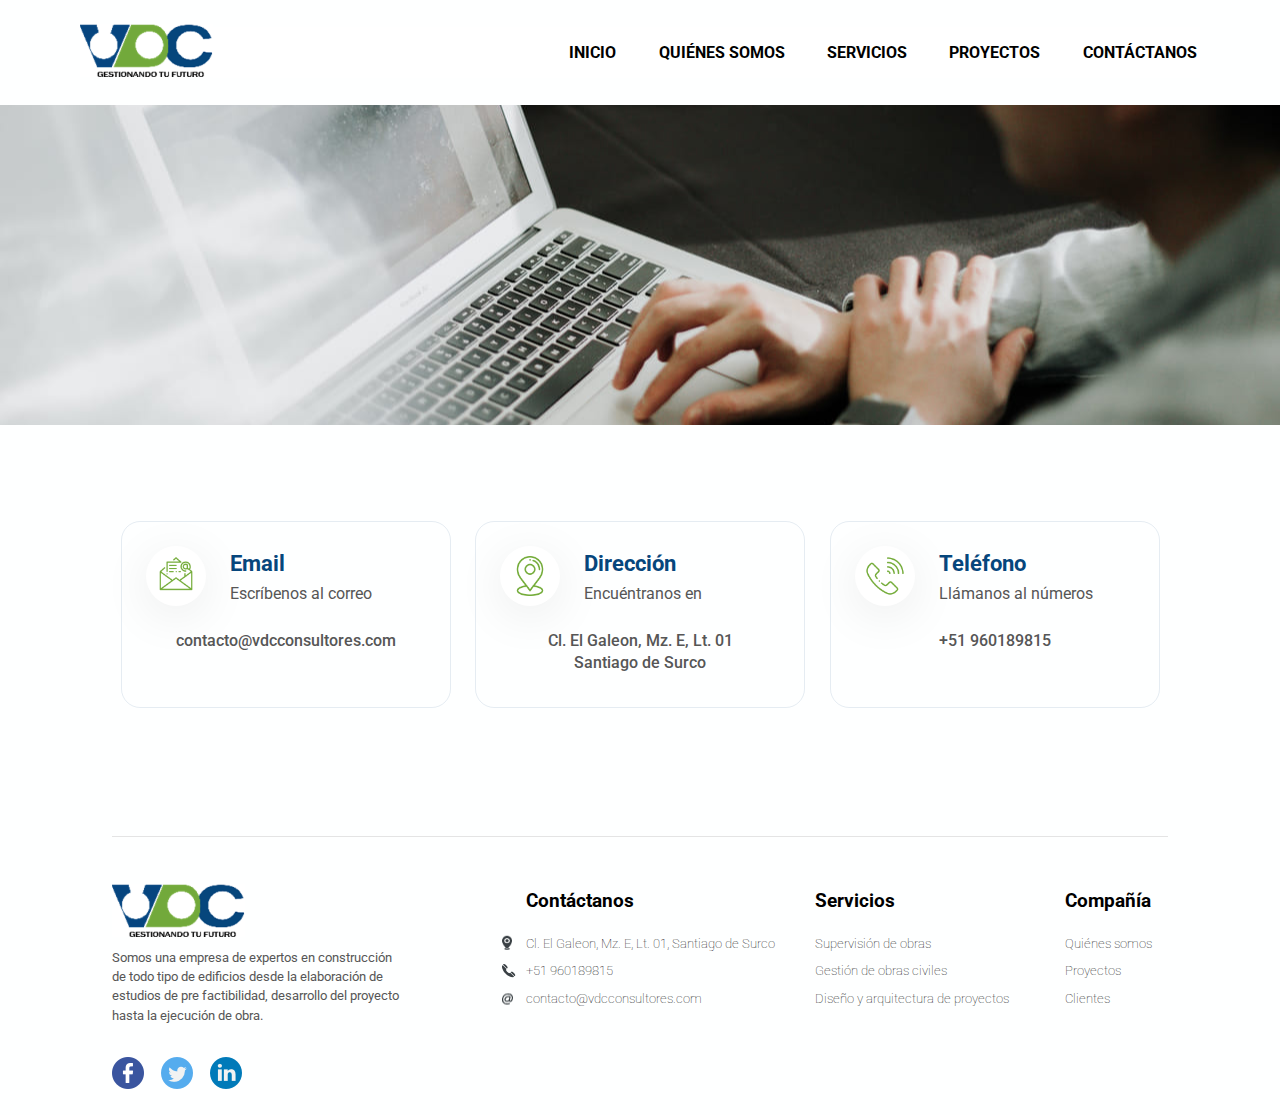
==== contacto.html @ 76307580 "Add contact page" ====
<!DOCTYPE html>
<html lang="en">
<head>
    <meta charset="UTF-8">
    <meta http-equiv="X-UA-Compatible" content="IE=edge">
    <meta name="viewport" content="width=device-width, initial-scale=1.0">

    <link rel="stylesheet" href="style/style.css">
    <link rel="stylesheet" href="style/Menu.css">
    <link rel="stylesheet" href="style/Contact/content.css">
    <link rel="stylesheet" href="style/Footer.css">

    <title>Contacto - VDC</title>
</head>
<body>
    
    <header>
        <nav>
            <a href="/" class="logo">
                <img src="img/logo_VDC.png" class="logo-img" alt="VDC">
            </a>

            <button class="burger-btn" id="menu-btn">
                <img src="img/burger_icon.png" alt="menu" width="22" id="menu-icon">
            </button>

            <div class="nav-items">
                <button class="m-close-btn" id="m-close-btn">
                    <img src="img/close_icon.png" alt="cerrar" width="22" id="menu-icon">
                </button>
                <div>
                    <a href="/" class="nav-item">
                        Inicio
                    </a>
                    <a href="/nosotros.html" class="nav-item">
                        Quiénes Somos
                    </a>
                    <a href="/servicios.html" class="nav-item">
                        Servicios
                    </a>
                    <a href="/proyectos.html" class="nav-item">
                        Proyectos
                    </a>
                    <a href="/contacto.html" class="nav-item">
                        Contáctanos
                    </a>
                </div>
            </div>
        </nav>
    </header>

    <div class="hero-section" style="background-image: url('img/contact/hero-image.jpg');">
    </div>

    <main>

        <section class="contact-container">
            <div class="contact-card">
                <div class="contact-top">
                    <div class="image">
                        <img src="img/contact/mail.png" alt="Email">
                    </div>
                    <div>
                        <h3>Email</h3>
                        <p>Escríbenos al correo</p>
                    </div>
                </div>
                <div class="contact-info">
                    <p>contacto@vdcconsultores.com</p>
                </div>
            </div>
            <div class="contact-card">
                <div class="contact-top">
                    <div class="image">
                        <img src="img/contact/location.png" alt="Location">
                    </div>
                    <div>
                        <h3>Dirección</h3>
                        <p>Encuéntranos en</p>
                    </div>
                </div>
                <div class="contact-info">
                    <p>Cl. El Galeon, Mz. E, Lt. 01 <br> Santiago de Surco</p>
                </div>
            </div>
            <div class="contact-card">
                <div class="contact-top">
                    <div class="image">
                        <img src="img/contact/phone.png" alt="Phone">
                    </div>
                    <div>
                        <h3>Teléfono</h3>
                        <p>Llámanos al números</p>
                    </div>
                </div>
                <div class="contact-info">
                    <p>+51 960189815</p>
                </div>
            </div>
        </section>

    </main>

    <footer>
        <div class="footer-container">
            <div class="company-description">
                <img src="img/logo_VDC.png" alt="CompAñía VDC">
                <p>Somos una empresa de expertos en construcción de todo tipo de edificios desde la elaboración
                     de estudios de pre factibilidad, desarrollo del proyecto hasta la ejecución de obra.</p>
            </div>
            <div class="footer-useful">
                <div class="footer-contact foo-use">
                    <h3><a href="/contacto.html">Contáctanos</a></h3>
                    <ul>
                        <li><img src="img/map-icon.png" alt="Dirección"> Cl. El Galeon, Mz. E, Lt. 01, Santiago de Surco</li>
                        <li><img src="img/phone-icon.png" alt="Teléfono"> +51 960189815</li>
                        <li><img src="img/at-icon.png" alt="mail"> contacto@vdcconsultores.com</li>
                    </ul>
                </div>
                <div class="footer-services foo-use">
                    <h3><a href="/servicios.html">Servicios</a></h3>
                    <ul>
                        <li><a>Supervisión de obras</a></li>
                        <li><a>Gestión de obras civiles</a></li>
                        <li><a>Diseño y arquitectura de proyectos</a></li>
                    </ul>
                </div>
                <div class="footer-company foo-use">
                    <h3>Compañía</h3>
                    <ul>
                        <li><a href="/nosotros.html">Quiénes somos</a></li>
                        <li><a href="/proyectos.html">Proyectos</a></li>
                        <li><a href="/contacto.html">Clientes</a></li>
                    </ul>
                </div>
            </div>
        </div>
        <div class="footer-social">
            <a href="https://www.facebook.com/" target="_blank"><img src="img/facebook.png" alt=""></a>
            <a href="https://twitter.com/" target="_blank"><img src="img/twitter.png" alt=""></a>
            <a href="https://www.linkedin.com/" target="_blank"><img src="img/linkedin.png" alt=""></a>
        </div>
    </footer>

    <script src="script/menu.js"></script>

</body>
</html>
---- style/style.css ----
@import url('https://fonts.googleapis.com/css2?family=Roboto:ital,wght@0,300;0,400;0,500;0,700;0,900;1,400&display=swap');

* {
    margin: 0;
    padding: 0;
    box-sizing: border-box;
}

:root {
    --text-color: #565656;
    --primary-color: #06467C;
    --secondary-color: #72A93B;
    --light-text-color: #757575;

    --greyish-blue-a: #06457F1A;
    --light-sky-blue: #F1F7FF;
    --light-yellow: #FFF7E3;
    --light-pink: #FFF2F8;
    --light-green: #72A93B80;
    
    --max-width: 1120px;
    --br-radius: 2rem;
    --br-radius-sm: .7rem;
    --br-radius-md: 1.5rem;
    --h2-font-size: 2rem;
    --box-shadow: 0px 10px 50px rgba(0, 0, 0, 0.05);
    --box-shadow2: 0px 10px 50px rgba(0, 0, 0, 0.08);
    --box-shadow-right: 5px 10px 50px #0000001a;
    --dark-box-shadow: 0px 4px 15px #ccc;

    --basic-transition: all ease .3s;
}

body {
    background-color: #feffff;
    font-family: 'Roboto', sans-serif;
}

main {
    width: 100%;
    padding: 0 1rem;
    overflow-x: hidden;
}

a {
    display: inline-block;
    text-decoration: none;
    color: inherit;
}

button {
    outline: none;
    background: transparent;
    border: 1px solid transparent;
    font-size: inherit;
    cursor: pointer;
    font-family: inherit;
}

.on-desktop, .on-desktop-b {
    display: none;
}

.on-mobile {
    display: inline-block;
}

.hero-section {
    width: 100%;
    height: 320px;
    background-color: var(--primary-color);
    background-repeat: no-repeat;
    background-position: center center;
    background-size: cover;
}

.primary-color { color: var(--primary-color) }
.secondary-color { color: var(--secondary-color) }

._14x18 {
    width: 14px;
    height: 18px;
}

@media (min-width: 678px) {
    :root {
        --br-radius: 3.4rem;
        --br-radius-sm: 1.2rem;
        --br-radius-md: 1.8rem;
        --h2-font-size: 2.18rem;
    }
    main {
        padding: 0 1rem 0 1.5rem;
    }
    .on-mobile {
        display: none;
    }
    .on-desktop {
        display: inline-block;
    }
    .on-desktop-b {
        display: block;
    }
    button {
        transition: var(--basic-transition);
    }
}

@media (min-width: 678px) {
    main {
        padding: 0 1rem;
    }
}
---- style/Menu.css ----
header {
    position: relative;
    width: 100%;
    height: fit-content;
    padding: 1.5rem 1rem;
}

nav {
    width: 100%;
    max-width: var(--max-width);
    margin: auto;
    display: flex;
    justify-content: space-between;
    align-items: center;
}

.nav-items {
    position: fixed;
    top: 0;
    left: 0;
    display: none;
    flex-wrap: wrap;
    width: 100%;
    height: 100vh;
    justify-content: center;
    align-items: center;
    z-index: 10;
    background-color: #fffffffa;
}

.nav-items .m-close-btn {
    position: absolute;
    top: 3rem;
    right: 1rem;
}

.nav-items > div {
    width: 100%;
}

.nav-item {
    width: 100%;
    text-transform: uppercase;
    padding: 1rem .2rem;
    text-align: center;
    font-weight: bold;
}

@media (min-width: 870px) {
    .burger-btn, .m-close-btn {
        display: none;
    }
    .nav-items {
        position: unset;
        display: flex;
        height: fit-content;
        justify-content: flex-end;
    }
    .nav-items > div {
        width: fit-content;
    }
    .nav-item {
        width: fit-content;
        margin: 0 1rem;
    }
    .nav-item:last-child {
        margin-right: 0;
    }
}
---- style/Contact/content.css ----
.contact-container {
    display: flex;
    flex-wrap: wrap;
    justify-content: space-evenly;
    width: 100%;
    max-width: var(--max-width);
    margin: 3rem auto;
    padding: 2rem 1rem;
}

.contact-card {
    width: 100%;
    max-width: 330px;
    padding: 1.5rem;
    border: 1px solid var(--greyish-blue-a);
    border-radius: var(--br-radius-sm);
    margin: 1rem 0; /**/
    color: var(--text-color);
}

.contact-top {
    display: flex;
    width: 100%;
    align-items: center;
    margin-bottom: 1.5rem;
    cursor: default;
}

.contact-card .image {
    width: 60px;
    max-width: 60px;
    height: 60px;
    padding: 10px;
    margin-right: 1.5rem;
    border-radius: 50%;
    box-shadow: var(--box-shadow2);
    background-color: white;
}

.contact-card img {
    width: 100%;
    height: 100%;
}

.contact-top h3 {
    margin-bottom: .5rem;
    color: var(--primary-color);
}

.contact-info p {
    text-align: center;
    line-height: 1.4;
    font-weight: 500;
}

@media (min-width: 1000px) {
    .contact-container {
        flex-wrap: nowrap;
    }
    .contact-card {
        transition: background ease .3s;
        padding-bottom: 2rem;
    }
    .contact-card:hover {
        background-color: #013c6d;
        color: white;
        box-shadow: var(--box-shadow2);
    }
    .contact-card h3 {
        font-size: 1.4rem;
    }
    .contact-card:hover h3 {
        color: var(--secondary-color);
    }
    .contact-card .image {
        transition: background ease .2s;
    }
    .contact-card img {
        margin-right: 2rem;
        transition: all ease .3s;
    }
    .contact-top:hover .image {
        background-color: var(--secondary-color);
    }
    .contact-top:hover img {
        filter: brightness(0) invert(1);
    }
}
---- style/Footer.css ----
footer {
    padding: 2rem 2em 1rem;
    width: 100%;
    max-width: var(--max-width);
    margin: 1rem auto 0;
}

.footer-container {
    position: relative;
    width: 100%;
    display: flex;
    flex-direction: column;
    flex-wrap: wrap;
    justify-content: center;
    align-items: center;
}

.footer-container::before {
    position: absolute;
    content: "";
    top: -2rem;
    left: 0;
    width: 100%;
    border-top: 1px solid #E4E4E4;
}

.company-description {
    max-width: 380px;
    color: var(--text-color);
    font-size: .8rem;
    line-height: 1.5;
    padding: 1rem 0;
}

.company-description img {
    display: block;
    margin: auto;
    margin-bottom: 1rem;
}

.footer-useful {
    width: fit-content;
    /* max-width: 380px; */
    display: flex;
    flex-direction: column;
}

.foo-use {
    padding-top: 1rem;
    padding-bottom: 2rem;
}

.foo-use h3 {
    margin-bottom: 1rem;
}

.foo-use li {
    font-size: .9rem;
    margin-bottom: .5rem;
    list-style: none;
}

.foo-use li img {
    display: none;
}

.footer-social {
    width: fit-content;
    margin: auto;
    padding-top: 1rem;
    margin-bottom: .4rem;
}

.footer-social a {
    margin-right: 1rem;
}

.footer-social a:last-child {
    margin-right: 0;
}

@media (min-width: 420px) {
    .footer-useful {
        width: 100%;
        max-width: 250px;
    }
    .foo-use li {
        position: relative;
    }
    .foo-use li img {
        display: block;
        position: absolute;
        left: -1.5rem;
        top: 50%;
        transform: translateY(-50%);
        max-height: .9rem;
    }
}

@media (min-width: 720px) {
    .footer-useful {
        width: 100%;
        max-width: 100%;
        justify-content: center;
        flex-direction: row;
    }
    .foo-use {
        width: fit-content;
        padding: 1rem;
    }
    .foo-use li img {
        display: none;
    }
}

@media (min-width: 1000px) {
    footer {
        margin-top: 2rem;
    }
    .footer-container {
        flex-direction: row;
        flex-wrap: nowrap;
        justify-content: space-between;
    }
    .company-description {
        max-width: 290px;
    }
    .company-description img {
        margin-left: 0;
        margin-bottom: .7rem;
    }
    .footer-useful {
        width: fit-content;
    }
    .foo-use h3 {
        margin-bottom: 1.5rem;
    }
    .foo-use li {
        font-size: .8rem;
        font-weight: lighter;
        margin-bottom: .8rem;
    }
    .footer-services {
        margin-left: .5rem;
    }
    .footer-contact {
        margin-left: 1.5rem;
    }
    .foo-use li img {
        display: block;
    }
    .footer-company {
        margin-left: 1.5rem;
    }
    .footer-social {
        width: 100%;
    }
    .footer-social a {
        margin-right: .8rem;
    }
}
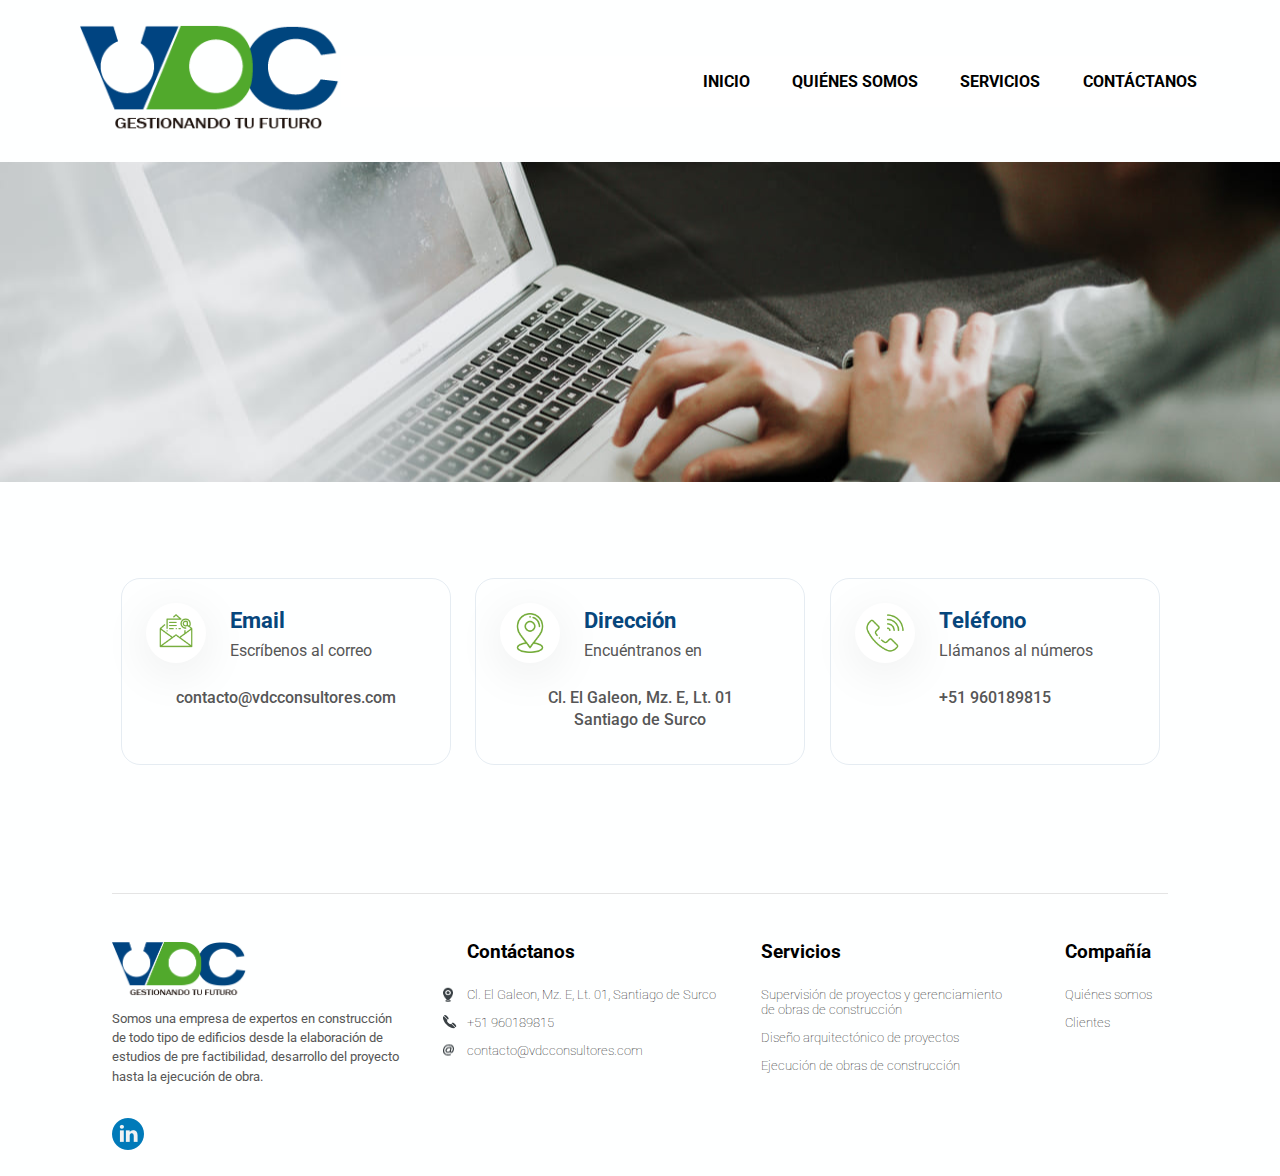
==== commit 5f7f5f7b: "Update Contact page" ====
--- a/contacto.html
+++ b/contacto.html
@@ -8,6 +8,7 @@
     <link rel="stylesheet" href="style/style.css">
     <link rel="stylesheet" href="style/Menu.css">
     <link rel="stylesheet" href="style/Contact/content.css">
+    <link rel="stylesheet" href="style/Contact/contact-form.css">
     <link rel="stylesheet" href="style/Footer.css">
 
     <title>Contacto - VDC</title>
@@ -38,9 +39,9 @@
                     <a href="/servicios.html" class="nav-item">
                         Servicios
                     </a>
-                    <a href="/proyectos.html" class="nav-item">
+                    <!-- <a href="/proyectos.html" class="nav-item">
                         Proyectos
-                    </a>
+                    </a> -->
                     <a href="/contacto.html" class="nav-item">
                         Contáctanos
                     </a>
@@ -99,6 +100,19 @@
             </div>
         </section>
 
+        <!-- <section class="contact-form">
+            <h2>Contáctanos</h2>
+            <form>
+                <div class="formgroup">
+                    <input class="contact-half" type="text" placeholder="Nombre" required>
+                    <input class="contact-half" type="email" id="" placeholder="Email" required>
+                </div>
+                <input type="text" placeholder="Asunto" required>
+                <textarea name="" id="" rows="3" placeholder="Mensaje" required></textarea>
+                <button type="submit">Envíar</button>
+            </form>
+        </section> -->
+
     </main>
 
     <footer>
@@ -120,24 +134,24 @@
                 <div class="footer-services foo-use">
                     <h3><a href="/servicios.html">Servicios</a></h3>
                     <ul>
-                        <li><a>Supervisión de obras</a></li>
-                        <li><a>Gestión de obras civiles</a></li>
-                        <li><a>Diseño y arquitectura de proyectos</a></li>
+                        <li><a href="/servicios/supervicion.html">Supervisión de proyectos y gerenciamiento de obras de construcción</a></li>
+                        <li><a>Diseño arquitectónico de proyectos</a></li>
+                        <li><a>Ejecución de obras de construcción</a></li>
                     </ul>
                 </div>
                 <div class="footer-company foo-use">
                     <h3>Compañía</h3>
                     <ul>
                         <li><a href="/nosotros.html">Quiénes somos</a></li>
-                        <li><a href="/proyectos.html">Proyectos</a></li>
+                        <!-- <li><a href="proyectos.html">Proyectos</a></li> -->
                         <li><a href="/contacto.html">Clientes</a></li>
                     </ul>
                 </div>
             </div>
         </div>
         <div class="footer-social">
-            <a href="https://www.facebook.com/" target="_blank"><img src="img/facebook.png" alt=""></a>
-            <a href="https://twitter.com/" target="_blank"><img src="img/twitter.png" alt=""></a>
+            <!-- <a href="https://www.facebook.com/" target="_blank"><img src="img/facebook.png" alt=""></a> -->
+            <!-- <a href="https://twitter.com/" target="_blank"><img src="img/twitter.png" alt=""></a> -->
             <a href="https://www.linkedin.com/" target="_blank"><img src="img/linkedin.png" alt=""></a>
         </div>
     </footer>
--- a/style/style.css
+++ b/style/style.css
@@ -22,7 +22,7 @@
     --br-radius: 2rem;
     --br-radius-sm: .7rem;
     --br-radius-md: 1.5rem;
-    --h2-font-size: 2rem;
+    --h2-font-size: 2.5rem;
     --box-shadow: 0px 10px 50px rgba(0, 0, 0, 0.05);
     --box-shadow2: 0px 10px 50px rgba(0, 0, 0, 0.08);
     --box-shadow-right: 5px 10px 50px #0000001a;
@@ -39,7 +39,7 @@
 main {
     width: 100%;
     padding: 0 1rem;
-    overflow-x: hidden;
+    overflow: hidden;
 }
 
 a {
@@ -87,7 +87,7 @@
         --br-radius: 3.4rem;
         --br-radius-sm: 1.2rem;
         --br-radius-md: 1.8rem;
-        --h2-font-size: 2.18rem;
+        --h2-font-size: 2.3rem;
     }
     main {
         padding: 0 1rem 0 1.5rem;
--- a/style/Menu.css
+++ b/style/Menu.css
@@ -12,6 +12,10 @@
     display: flex;
     justify-content: space-between;
     align-items: center;
+}
+
+nav .logo-img {
+    height: 80px;
 }
 
 .nav-items {
@@ -50,6 +54,9 @@
     .burger-btn, .m-close-btn {
         display: none;
     }
+    nav .logo-img {
+        height: 110px;
+    }
     .nav-items {
         position: unset;
         display: flex;
--- a/style/Contact/contact-form.css
+++ b/style/Contact/contact-form.css
@@ -0,0 +1,84 @@
+.contact-form {
+    width: 100%;
+    max-width: var(--max-width);
+    margin: 1rem auto;
+}
+
+.contact-form h2 {
+    font-size: var(--h2-font-size);
+    text-align: center;
+}
+
+.contact-form form {
+    width: 100%;
+    max-width: 700px;
+    margin: auto;
+    padding: 2rem 1rem;
+}
+
+.contact-form input,
+.contact-form textarea {
+    width: 100%;
+    max-width: 100%;
+    padding: .9rem 1.4rem;
+    outline: none;
+    border: 1px solid var(--greyish-blue-a);
+    border-radius: var(--br-radius-sm);
+    font-family: inherit;
+    font-size: 1rem;
+    margin-bottom: 1rem;
+    transition: border ease .2s;
+}
+
+.contact-form input:focus,
+.contact-form textarea:focus {
+    border: 1px solid var(--primary-color);
+    box-shadow: var(--box-shadow);
+}
+
+.contact-form textarea {
+    min-width: 100%;
+    min-height: 100px;
+}
+
+.formgroup {
+    width: 100%;
+    display: flex;
+}
+
+.contact-form button {
+    padding: .8rem 1.5rem;
+    color: white;
+    border-radius: var(--br-radius);
+    background-color: var(--primary-color);
+    font-weight: 500;
+    font-size: 1.1rem;
+}
+
+.contact-form button:hover {
+    opacity: .8;
+}
+
+.contact-form button:active {
+    opacity: .6;
+    transform: scale(1.05);
+}
+
+@media (min-width: 550px) {
+    .contact-form form {
+        padding: 2rem;
+    }
+}
+
+@media (min-width: 680px) {
+    .formgroup {
+        justify-content: space-between;
+    }
+    .contact-half {
+        width: 50% !important;
+        max-width: 50% !important;
+    }
+    .contact-half:first-child {
+        margin-right: 1rem;
+    }
+}
--- a/style/Footer.css
+++ b/style/Footer.css
@@ -71,6 +71,10 @@
     margin-bottom: .4rem;
 }
 
+.company-description img {
+    height: 57px;
+}
+
 .footer-social a {
     margin-right: 1rem;
 }
@@ -141,7 +145,8 @@
         margin-bottom: .8rem;
     }
     .footer-services {
-        margin-left: .5rem;
+        margin-left: .8rem;
+        max-width: 280px;
     }
     .footer-contact {
         margin-left: 1.5rem;
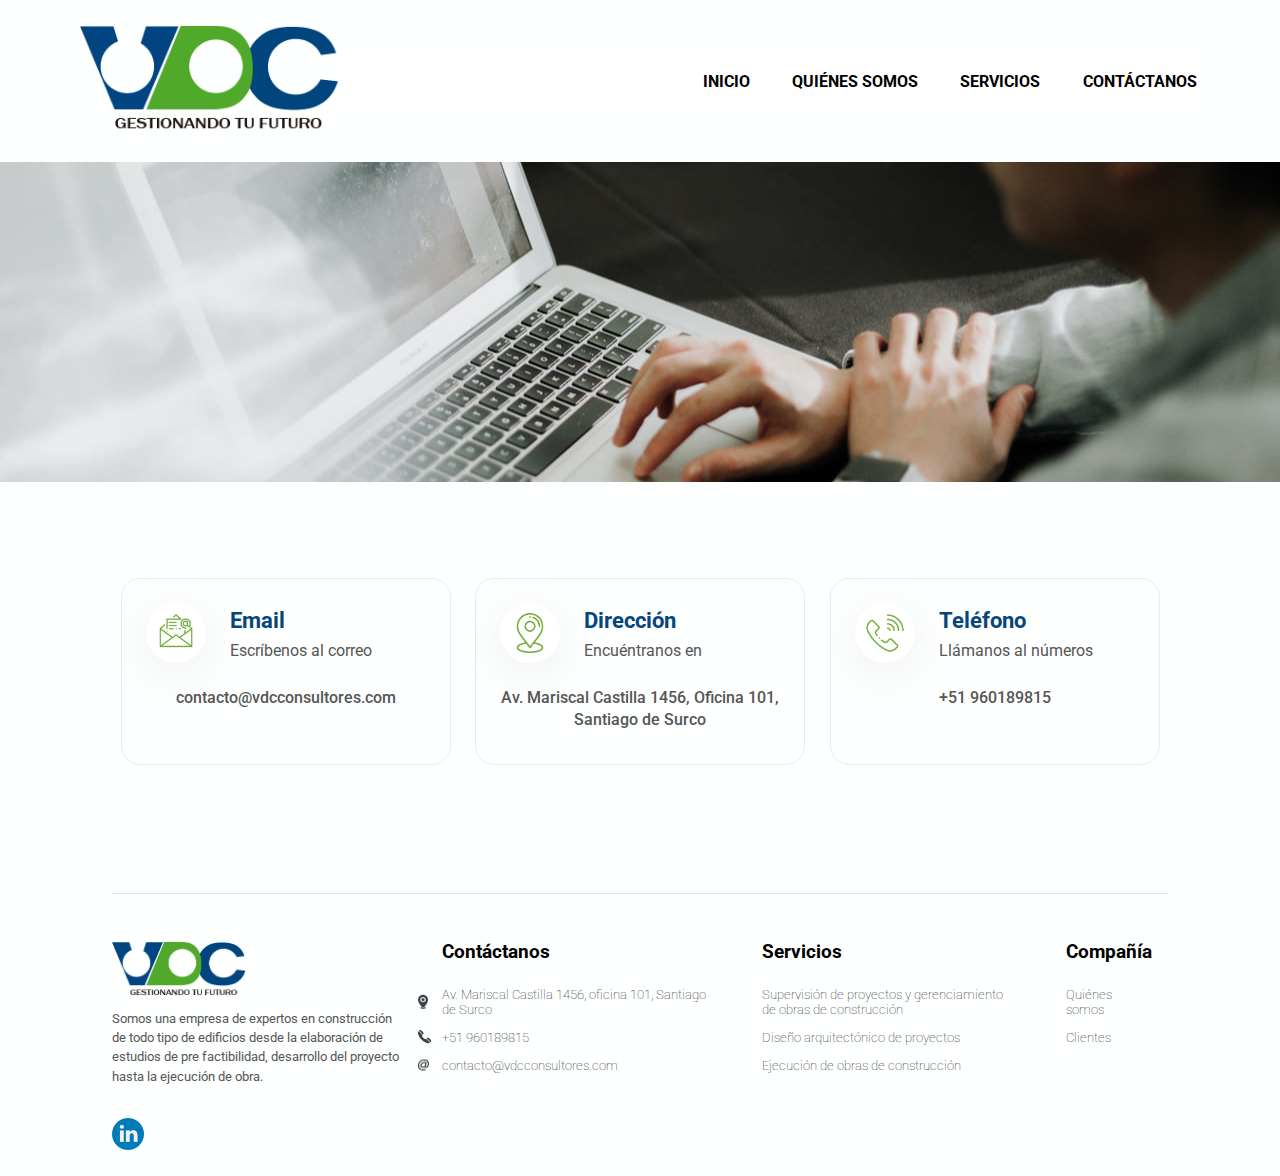
==== commit f54d47c6: "Add new info" ====
--- a/contacto.html
+++ b/contacto.html
@@ -81,7 +81,7 @@
                     </div>
                 </div>
                 <div class="contact-info">
-                    <p>Cl. El Galeon, Mz. E, Lt. 01 <br> Santiago de Surco</p>
+                    <p>Av. Mariscal Castilla 1456, Oficina 101, Santiago de Surco</p>
                 </div>
             </div>
             <div class="contact-card">
@@ -126,7 +126,7 @@
                 <div class="footer-contact foo-use">
                     <h3><a href="/contacto.html">Contáctanos</a></h3>
                     <ul>
-                        <li><img src="img/map-icon.png" alt="Dirección"> Cl. El Galeon, Mz. E, Lt. 01, Santiago de Surco</li>
+                        <li><img src="/img/map-icon.png" alt="Dirección"> Av. Mariscal Castilla 1456, oficina 101, Santiago de Surco</li>
                         <li><img src="img/phone-icon.png" alt="Teléfono"> +51 960189815</li>
                         <li><img src="img/at-icon.png" alt="mail"> contacto@vdcconsultores.com</li>
                     </ul>
@@ -135,7 +135,7 @@
                     <h3><a href="/servicios.html">Servicios</a></h3>
                     <ul>
                         <li><a href="/servicios/supervicion.html">Supervisión de proyectos y gerenciamiento de obras de construcción</a></li>
-                        <li><a>Diseño arquitectónico de proyectos</a></li>
+                        <li><a href="/servicios/diseno-arquitectonico.html">Diseño arquitectónico de proyectos</a></li>
                         <li><a>Ejecución de obras de construcción</a></li>
                     </ul>
                 </div>
@@ -152,7 +152,7 @@
         <div class="footer-social">
             <!-- <a href="https://www.facebook.com/" target="_blank"><img src="img/facebook.png" alt=""></a> -->
             <!-- <a href="https://twitter.com/" target="_blank"><img src="img/twitter.png" alt=""></a> -->
-            <a href="https://www.linkedin.com/" target="_blank"><img src="img/linkedin.png" alt=""></a>
+            <a href="https://www.linkedin.com/company/vdcproyectos" target="_blank"><img src="img/linkedin.png" alt=""></a>
         </div>
     </footer>
 
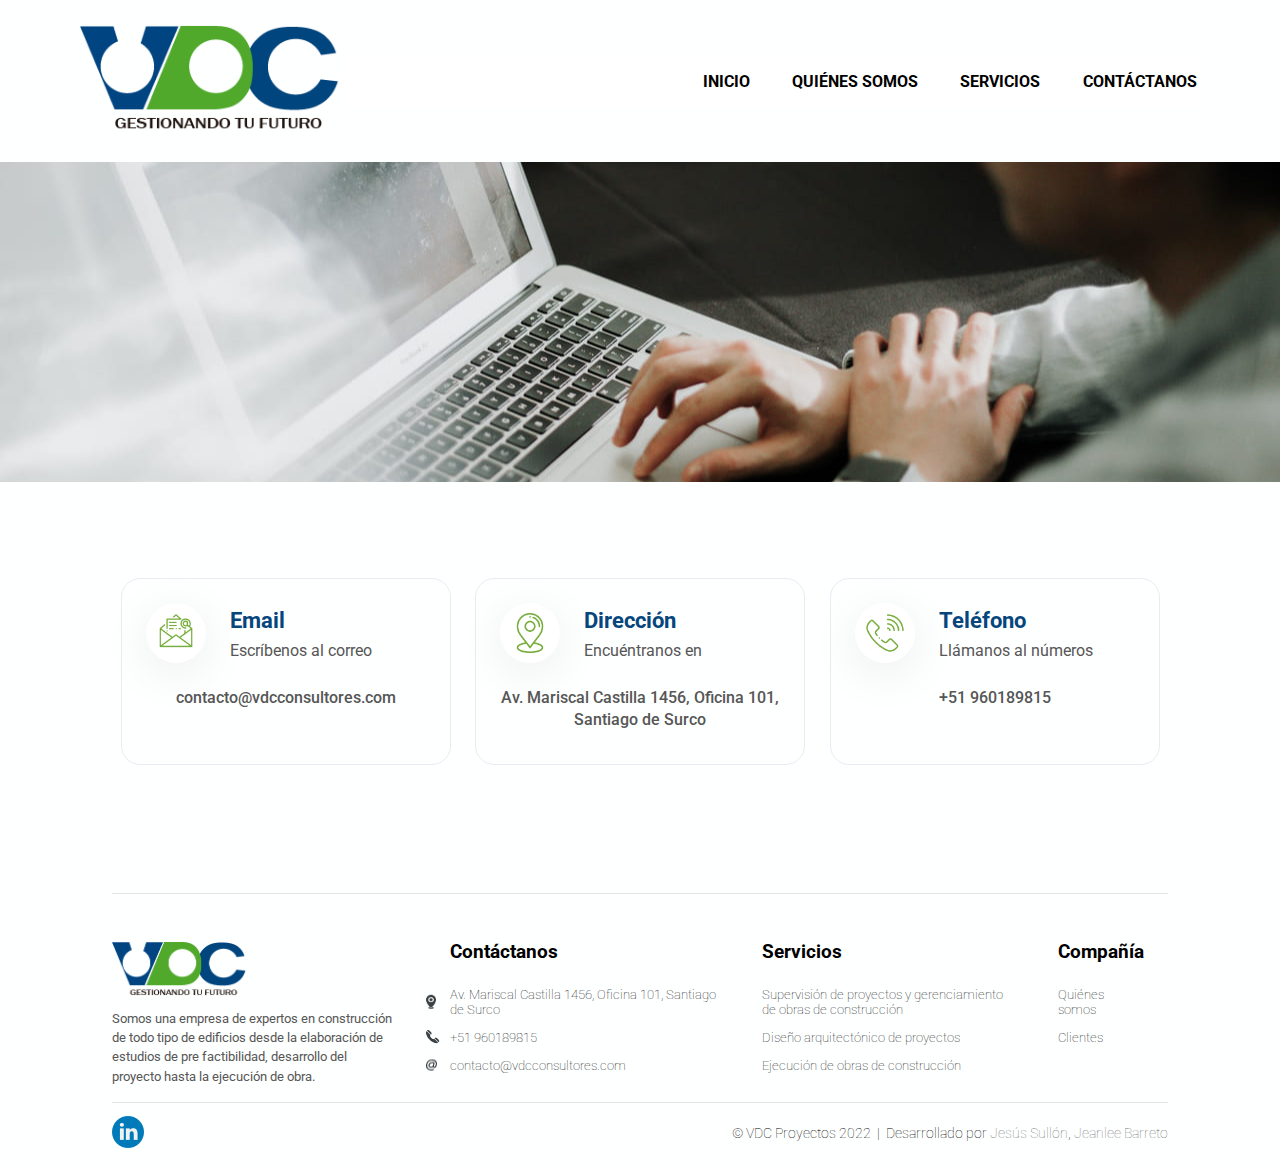
==== commit 46bb5d6b: "Implement dynamic footer" ====
--- a/contacto.html
+++ b/contacto.html
@@ -115,48 +115,10 @@
 
     </main>
 
-    <footer>
-        <div class="footer-container">
-            <div class="company-description">
-                <img src="img/logo_VDC.png" alt="CompAñía VDC">
-                <p>Somos una empresa de expertos en construcción de todo tipo de edificios desde la elaboración
-                     de estudios de pre factibilidad, desarrollo del proyecto hasta la ejecución de obra.</p>
-            </div>
-            <div class="footer-useful">
-                <div class="footer-contact foo-use">
-                    <h3><a href="/contacto.html">Contáctanos</a></h3>
-                    <ul>
-                        <li><img src="/img/map-icon.png" alt="Dirección"> Av. Mariscal Castilla 1456, oficina 101, Santiago de Surco</li>
-                        <li><img src="img/phone-icon.png" alt="Teléfono"> +51 960189815</li>
-                        <li><img src="img/at-icon.png" alt="mail"> contacto@vdcconsultores.com</li>
-                    </ul>
-                </div>
-                <div class="footer-services foo-use">
-                    <h3><a href="/servicios.html">Servicios</a></h3>
-                    <ul>
-                        <li><a href="/servicios/supervicion.html">Supervisión de proyectos y gerenciamiento de obras de construcción</a></li>
-                        <li><a href="/servicios/diseno-arquitectonico.html">Diseño arquitectónico de proyectos</a></li>
-                        <li><a>Ejecución de obras de construcción</a></li>
-                    </ul>
-                </div>
-                <div class="footer-company foo-use">
-                    <h3>Compañía</h3>
-                    <ul>
-                        <li><a href="/nosotros.html">Quiénes somos</a></li>
-                        <!-- <li><a href="proyectos.html">Proyectos</a></li> -->
-                        <li><a href="/contacto.html">Clientes</a></li>
-                    </ul>
-                </div>
-            </div>
-        </div>
-        <div class="footer-social">
-            <!-- <a href="https://www.facebook.com/" target="_blank"><img src="img/facebook.png" alt=""></a> -->
-            <!-- <a href="https://twitter.com/" target="_blank"><img src="img/twitter.png" alt=""></a> -->
-            <a href="https://www.linkedin.com/company/vdcproyectos" target="_blank"><img src="img/linkedin.png" alt=""></a>
-        </div>
-    </footer>
+    <footer></footer>
 
     <script src="script/menu.js"></script>
+    <script src="/script/footer.js"></script>
 
 </body>
 </html>--- a/style/Footer.css
+++ b/style/Footer.css
@@ -34,6 +34,7 @@
 
 .company-description img {
     display: block;
+    height: 57px;
     margin: auto;
     margin-bottom: 1rem;
 }
@@ -64,15 +65,18 @@
     display: none;
 }
 
+.footer-info {
+    position: relative;
+    font-size: .9rem;
+    font-weight: lighter;
+    border-top: 1px solid #E4E4E4;
+}
+
 .footer-social {
     width: fit-content;
     margin: auto;
     padding-top: 1rem;
     margin-bottom: .4rem;
-}
-
-.company-description img {
-    height: 57px;
 }
 
 .footer-social a {
@@ -81,6 +85,16 @@
 
 .footer-social a:last-child {
     margin-right: 0;
+}
+
+.footer-copyright {
+    text-align: center;
+    margin-top: 1rem;
+}
+
+.footer-copyright a {
+    color: var(--light-text-color);
+    
 }
 
 @media (min-width: 420px) {
@@ -128,6 +142,7 @@
     }
     .company-description {
         max-width: 290px;
+        padding-right: .5rem;
     }
     .company-description img {
         margin-left: 0;
@@ -145,22 +160,39 @@
         margin-bottom: .8rem;
     }
     .footer-services {
-        margin-left: .8rem;
+        margin-left: .5rem;
+        width: fit-content;
         max-width: 280px;
     }
     .footer-contact {
-        margin-left: 1.5rem;
+        margin-left: 2rem;
     }
     .foo-use li img {
         display: block;
     }
     .footer-company {
-        margin-left: 1.5rem;
+        margin-left: 1rem;
+        padding-right: 1.5rem;
     }
+    .footer-info {
+        display: flex;
+        align-items: center;
+        justify-content: space-between;
+        padding-top: .8rem;
+        font-size: .85rem;
+    }
+    .footer-copyright,
     .footer-social {
-        width: 100%;
+        width: fit-content;
+        height: fit-content;
+        padding: 0;
+        margin: 0;
     }
     .footer-social a {
         margin-right: .8rem;
     }
+    .footer-copyright a:hover {
+        text-decoration: underline;
+        text-decoration-style: dotted;
+    }
 }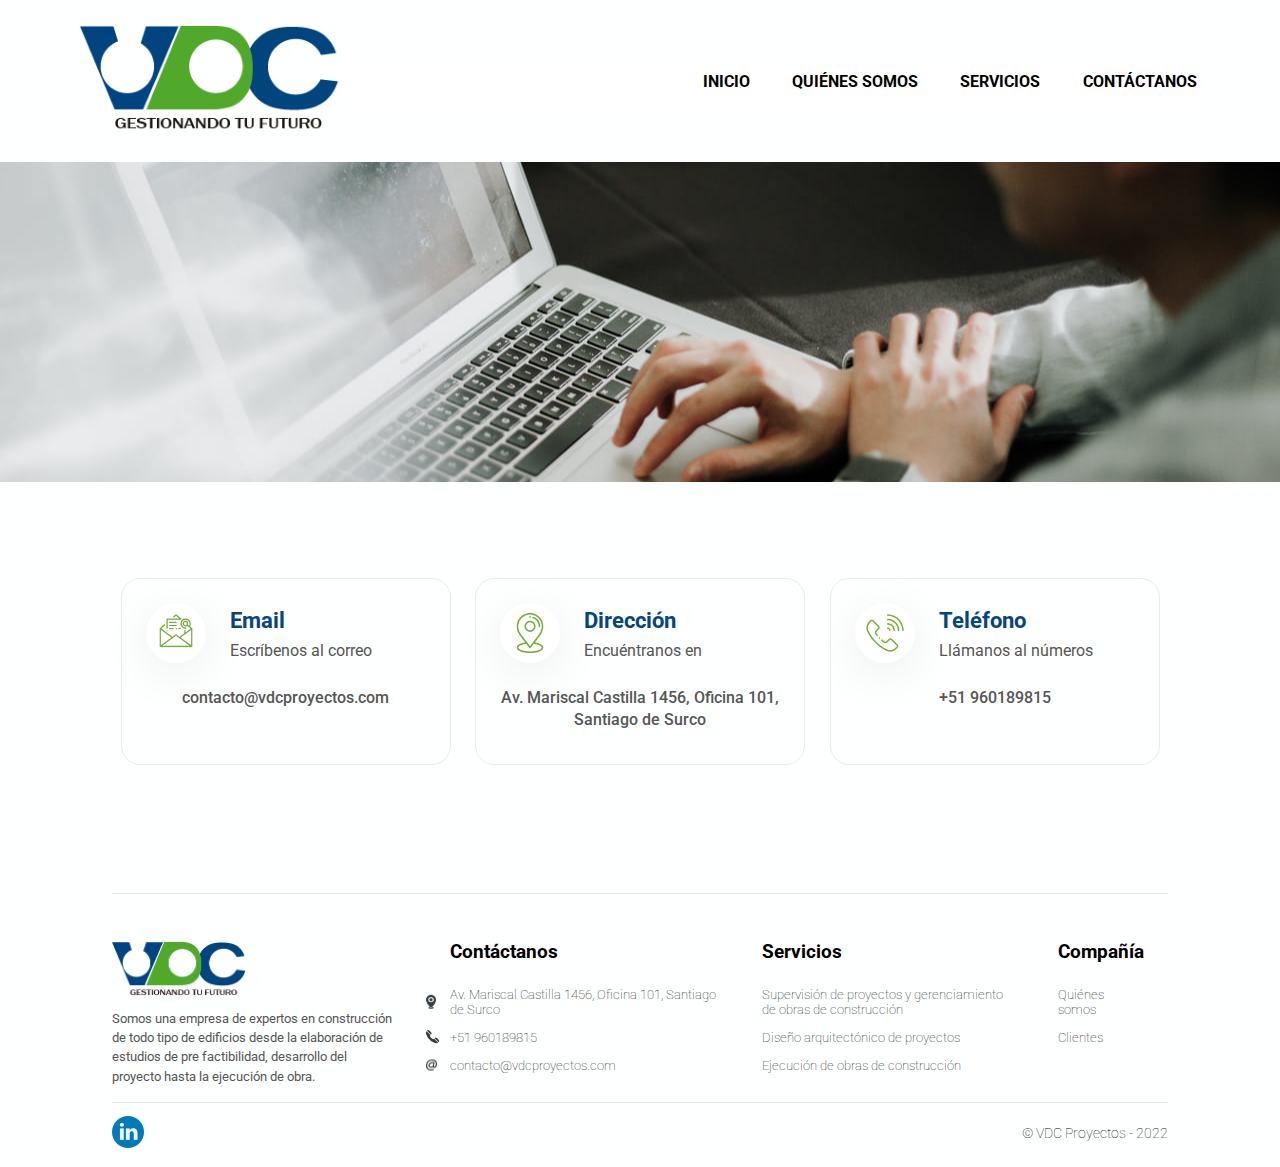
==== commit c60779a5: "Add meta tags and change info" ====
--- a/contacto.html
+++ b/contacto.html
@@ -12,6 +12,7 @@
     <link rel="stylesheet" href="style/Footer.css">
 
     <title>Contacto - VDC</title>
+    <link rel="icon" type="image/png" href="/img/icon_VDC.png"/>
 </head>
 <body>
     
@@ -67,7 +68,7 @@
                     </div>
                 </div>
                 <div class="contact-info">
-                    <p>contacto@vdcconsultores.com</p>
+                    <p>contacto@vdcproyectos.com</p>
                 </div>
             </div>
             <div class="contact-card">
